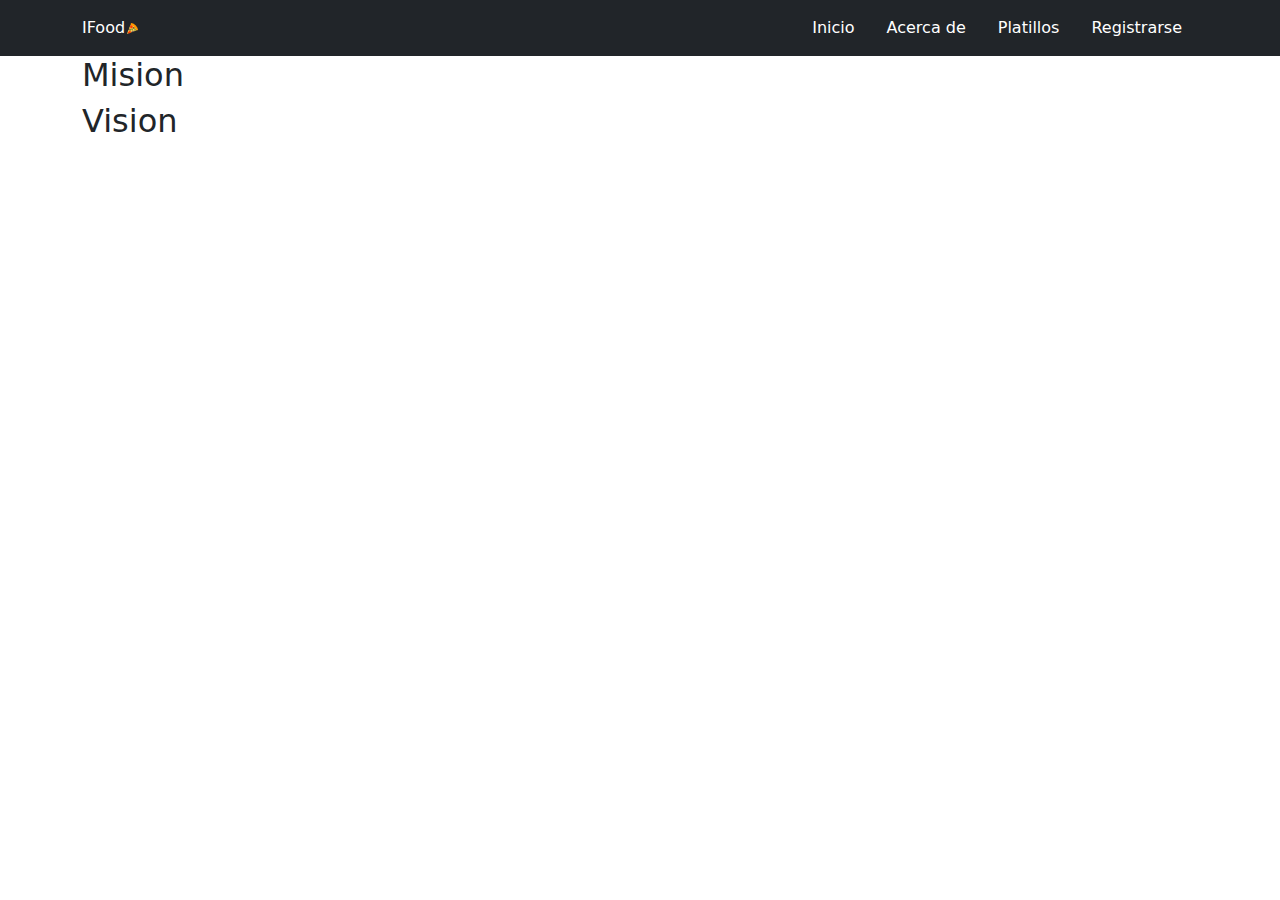
==== pages/about.html @ a33847a7 "Create Home page" ====
<!DOCTYPE html>
<html lang="en">
<head>
    <meta charset="UTF-8">
    <meta http-equiv="X-UA-Compatible" content="IE=edge">
    <meta name="viewport" content="width=device-width, initial-scale=1.0">
    <title>IFood</title>
    <link rel="stylesheet" href="../CSS/styles.css">
    <link rel="icon" href="../Images/pizza-icon.png">
</head>
<body>
    <nav class="navbar bg-dark sticky-top">
        <div class="container">
            <a class="nav-link link-secondary p-0" href="#">IFood<img width="15" height="15"
                    src="../Images/pizza-icon.png"> </a>
            <ul class="nav justify-content-end">
                <li><a href="../index.html" class="nav-link link-secondary">Inicio</a></li>
                <li><a class="nav-link link-secondary" href="#">Acerca de</a></li>
                <li><a class="nav-link link-secondary" href="#photos">Platillos</a></li>
                <li><a class="nav-link link-secondary" href="#sign-up">Registrarse</a></li>
            </ul>
        </div>
    </nav>
    <main>
        <section>
            <div class="container">
                <h2>Mision</h2>
            </div>
            <div class="container">
                <h2>Vision</h2>
            </div>
        </section>
    </main>
    <footer>
        <div class="footer-container">
        
        </div>
    </footer>
</body>
</html>
---- CSS/styles.css ----
@charset "UTF-8";
:root {
  --bs-blue: #0d6efd;
  --bs-white: #fff;
  --bs-gray: #6c757d;
  --bs-gray-dark: #343a40;
  --bs-gray-100: #f8f9fa;
  --bs-gray-200: #e9ecef;
  --bs-gray-300: #dee2e6;
  --bs-gray-400: #ced4da;
  --bs-gray-500: #adb5bd;
  --bs-gray-600: #6c757d;
  --bs-gray-700: #495057;
  --bs-gray-800: #343a40;
  --bs-gray-900: #212529;
  --bs-primary: #0d6efd;
  --bs-secondary: #6c757d;
  --bs-light: #f8f9fa;
  --bs-dark: #212529;
  --bs-primary-rgb: 13, 110, 253;
  --bs-secondary-rgb: 108, 117, 125;
  --bs-light-rgb: 248, 249, 250;
  --bs-dark-rgb: 33, 37, 41;
  --bs-white-rgb: 255, 255, 255;
  --bs-black-rgb: 0, 0, 0;
  --bs-body-rgb: 33, 37, 41;
  --bs-font-sans-serif: system-ui, -apple-system, "Segoe UI", Roboto, "Helvetica Neue", Arial, "Noto Sans", "Liberation Sans", sans-serif, "Apple Color Emoji", "Segoe UI Emoji", "Segoe UI Symbol", "Noto Color Emoji";
  --bs-font-monospace: SFMono-Regular, Menlo, Monaco, Consolas, "Liberation Mono", "Courier New", monospace;
  --bs-gradient: linear-gradient(180deg, rgba(255, 255, 255, 0.15), rgba(255, 255, 255, 0));
  --bs-body-font-family: var(--bs-font-sans-serif);
  --bs-body-font-size: 1rem;
  --bs-body-font-weight: 400;
  --bs-body-line-height: 1.5;
  --bs-body-color: #212529;
  --bs-body-bg: #fff;
}

*,
*::before,
*::after {
  box-sizing: border-box;
}

@media (prefers-reduced-motion: no-preference) {
  :root {
    scroll-behavior: smooth;
  }
}


body {
  margin: 0;
  font-family: var(--bs-body-font-family);
  font-size: var(--bs-body-font-size);
  font-weight: var(--bs-body-font-weight);
  line-height: var(--bs-body-line-height);
  color: var(--bs-body-color);
  text-align: var(--bs-body-text-align);
  background-color: var(--bs-body-bg);
  -webkit-text-size-adjust: 100%;
  -webkit-tap-highlight-color: rgba(0, 0, 0, 0);
}

hr {
  margin: 1rem 0;
  color: inherit;
  background-color: currentColor;
  border: 0;
  opacity: 0.25;
}

h2, .h2, h1, .h1 {
  margin-top: 0;
  margin-bottom: 0.5rem;
  font-weight: 500;
  line-height: 1.2;
}

h1, .h1 {
  font-size: calc(1.375rem + 1.5vw);
}
@media (min-width: 1200px) {
  h1, .h1 {
    font-size: 2.5rem;
  }
}

h2, .h2 {
  font-size: calc(1.325rem + 0.9vw);
}
@media (min-width: 1200px) {
  h2, .h2 {
    font-size: 2rem;
  }
}

p {
  margin-top: 0;
  margin-bottom: 1rem;
}

ol,
ul {
  padding-left: 2rem;
}

ol,
ul,
dl {
  margin-top: 0;
  margin-bottom: 1rem;
}

blockquote {
  margin: 0 0 1rem;
}

a {
  color: #0d6efd;
  text-decoration: underline;
}
a:hover {
  color: #0a58ca;
}

a:not([href]):not([class]), a:not([href]):not([class]):hover {
  color: inherit;
  text-decoration: none;
}

img,
svg {
  vertical-align: middle;
}

caption {
  padding-top: 0.5rem;
  padding-bottom: 0.5rem;
  color: #6c757d;
  text-align: left;
}

button {
  border-radius: 0;
}

button:focus:not(:focus-visible) {
  outline: 0;
}

input,
button,
select,
optgroup,
textarea {
  margin: 0;
  font-family: inherit;
  font-size: inherit;
  line-height: inherit;
}

button,
select {
  text-transform: none;
}


/*! 3 CLASSES*/
/*! 3.1 CLASSES NAV
navbar bg-dark sticky-top
container
nav-link link-secondary p-0
nav justify-content-end
*/

.navbar {
  position: relative;
  display: flex;
  flex-wrap: wrap;
  align-items: center;
  justify-content: space-between;
  padding-top: 0.5rem;
  padding-bottom: 0.5rem;
}
.navbar > .container {
  display: flex;
  flex-wrap: inherit;
  align-items: center;
  justify-content: space-between;
}

.navbar-nav .nav-link {
  padding-right: 0;
  padding-left: 0;
}

.bg-dark {
  --bs-bg-opacity: 1;
  background-color: rgba(var(--bs-dark-rgb), var(--bs-bg-opacity)) !important;
}

.sticky-top {
  position: -webkit-sticky;
  position: sticky;
  top: 0;
  z-index: 1020;
}

.container,
.container-fluid {
  width: 100%;
  padding-right: var(--bs-gutter-x, 0.75rem);
  padding-left: var(--bs-gutter-x, 0.75rem);
  margin-right: auto;
  margin-left: auto;
}

@media (min-width: 576px) {
  .container {
    max-width: 540px;
  }
}
@media (min-width: 768px) {
  .container {
    max-width: 720px;
  }
}
@media (min-width: 992px) {
  .container {
    max-width: 960px;
  }
}
@media (min-width: 1200px) {
  .container {
    max-width: 1140px;
  }
}
@media (min-width: 1400px) {
  .container {
    max-width: 1320px;
  }
}

.nav-link {
  display: block;
  padding: 0.5rem 1rem;
  color: #0d6efd;
  text-decoration: none;
  transition: color 0.15s ease-in-out, background-color 0.15s ease-in-out, border-color 0.15s ease-in-out;
}
@media (prefers-reduced-motion: reduce) {
  .nav-link {
    transition: none;
  }
}
.nav-link:hover, .nav-link:focus {
  color: #0a58ca;
}

.link-secondary {
  color: #fff;
}
.link-secondary:hover, .link-secondary:focus {
  color: #565e64;
}

.nav {
  display: flex;
  flex-wrap: wrap;
  padding-left: 0;
  margin-bottom: 0;
  list-style: none;
}

.justify-content-end {
  justify-content: flex-end !important;
}

.p-0 {
  padding: 0 !important;
}

.text-white {
  --bs-text-opacity: 1;
  color: rgba(var(--bs-white-rgb), var(--bs-text-opacity)) !important;
}

.pb-5 {
  padding-bottom: 3rem !important;
}

.pt-3 {
  padding-top: 1rem !important;
}

.row {
  --bs-gutter-x: 1.5rem;
  --bs-gutter-y: 0;
  display: flex;
  flex-wrap: wrap;
  margin-top: calc(var(--bs-gutter-y) * -1);
  margin-right: calc(var(--bs-gutter-x) * -.5);
  margin-left: calc(var(--bs-gutter-x) * -.5);
}
.row > * {
  flex-shrink: 0;
  width: 100%;
  max-width: 100%;
  padding-right: calc(var(--bs-gutter-x) * .5);
  padding-left: calc(var(--bs-gutter-x) * .5);
  margin-top: var(--bs-gutter-y);
}

.flex-lg-row-reverse {
  flex-direction: row-reverse !important;
}

.align-items-center {
  align-items: center !important;
}

.g-5,
.gx-5 {
  --bs-gutter-x: 3rem;
}

.g-5,
.gy-5 {
  --bs-gutter-y: 3rem;
}

@media (min-width: 992px) {
  .col-lg-7 {
    flex: 0 0 auto;
    width: 58.33333333%;
  }

  .col-lg-5 {
    flex: 0 0 auto;
    width: 41.66666667%;
  }

  .mx-lg-auto {
    margin-right: auto !important;
    margin-left: auto !important;
  }
}

.d-block {
  display: block !important;
}

.img-fluid {
  max-width: 100%;
  height: auto;
}

.display-5 {
  font-size: calc(1.425rem + 2.1vw);
  font-weight: 300;
  line-height: 1.2;
}
@media (min-width: 1200px) {
  .display-5 {
    font-size: 3rem;
  }
}

.fw-bold {
  font-weight: 700 !important;
}

.lead {
  font-size: 1.25rem;
  font-weight: 300;
}

.d-grid {
  display: grid !important;
}

.gap-2 {
  gap: 0.5rem !important;
}

@media (min-width: 768px) {
  .d-md-flex {
    display: flex !important;
  }

  .justify-content-md-start {
    justify-content: flex-start !important;
  }

  .me-md-2 {
    margin-right: 0.5rem !important;
  }

}

.btn {
  display: inline-block;
  font-weight: 400;
  line-height: 1.5;
  color: #212529;
  text-align: center;
  text-decoration: none;
  vertical-align: middle;
  cursor: pointer;
  -webkit-user-select: none;
  -moz-user-select: none;
  user-select: none;
  background-color: transparent;
  border: 1px solid transparent;
  padding: 0.375rem 0.75rem;
  font-size: 1rem;
  border-radius: 0.25rem;
  transition: color 0.15s ease-in-out, background-color 0.15s ease-in-out, border-color 0.15s ease-in-out, box-shadow 0.15s ease-in-out;
}
@media (prefers-reduced-motion: reduce) {
  .btn {
    transition: none;
  }
}
.btn:hover {
  color: #212529;
}

.btn-primary {
  color: #fff;
  background-color: #0d6efd;
  border-color: #0d6efd;
}
.btn-primary:hover {
  color: #fff;
  background-color: #0b5ed7;
  border-color: #0a58ca;
}

.btn-lg, .btn-group-lg > .btn {
  padding: 0.5rem 1rem;
  font-size: 1.25rem;
  border-radius: 0.3rem;
}

.btn-lg + .dropdown-toggle-split, .btn-group-lg > .btn + .dropdown-toggle-split {
  padding-right: 0.75rem;
  padding-left: 0.75rem;
}

.px-5 {
  padding-right: 3rem !important;
  padding-left: 3rem !important;
}



/*
    Photos
*/

.text-center {
  text-align: center !important;
}

.pt-3 {
  padding-top: 1rem !important;
}

.pb-5 {
  padding-bottom: 3rem !important;
}

.mb-5 {
  margin-bottom: 3rem !important;
}

.mx-5 {
  margin-right: 3rem !important;
  margin-left: 3rem !important;
}

.pb-2 {
  padding-bottom: 0.5rem !important;
}

.border-bottom {
  border-bottom: 1px solid #dee2e6 !important;
}

.d-flex {
  display: flex !important;
}

.justify-content-center {
  justify-content: center !important;
}

.pt-5 {
  padding-top: 3rem !important;
}

.px-4 {
  padding-right: 1.5rem !important;
  padding-left: 1.5rem !important;
}

.pt-2 {
  padding-top: 0.5rem !important;
}

@media (min-width: 992px) {
  .col-lg-3 {
    flex: 0 0 auto;
    width: 25%;
  }
}


/*
 Frase
*/

.bg-light {
  --bs-bg-opacity: 1;
  background-color: rgba(var(--bs-light-rgb), var(--bs-bg-opacity)) !important;
}

.p-5 {
  padding: 3rem !important;
}

.blockquote {
  margin-bottom: 1rem;
  font-size: 1.25rem;
}
.blockquote > :last-child {
  margin-bottom: 0;
}

.blockquote-footer {
  margin-top: -1rem;
  margin-bottom: 1rem;
  font-size: 0.875em;
  color: #6c757d;
}
.blockquote-footer::before {
  content: "— ";
}

.my-2 {
  margin-top: 0.5rem !important;
  margin-bottom: 0.5rem !important;
}

.fs-2 {
  font-size: calc(1.325rem + 0.9vw) !important;
}

@media (min-width: 1200px) {
  .fs-2 {
    font-size: 2rem !important;
  }
}

/* Sign Up
*/

.py-5 {
  padding-top: 3rem !important;
  padding-bottom: 3rem !important;
}

.my-5 {
  margin-top: 3rem !important;
  margin-bottom: 3rem !important;
}

.bg-primary {
  --bs-bg-opacity: 1;
  background-color: rgba(var(--bs-primary-rgb), var(--bs-bg-opacity)) !important;
}

.rounded-3 {
  border-radius: 0.3rem !important;
}

.row-cols-auto > * {
  flex: 0 0 auto;
  width: auto;
}

@media (min-width: 768px) {
  .col-md-1 {
    flex: 0 0 auto;
    width: 8.33333333%;
  }

  .col-md-7 {
    flex: 0 0 auto;
    width: 58.33333333%;
  }

  .col-md-4 {
    flex: 0 0 auto;
    width: 33.33333333%;
  }
}

.fs-4 {
  font-size: calc(1.275rem + 0.3vw) !important;
}

@media (min-width: 1200px) {

  .fs-4 {
    font-size: 1.5rem !important;
  }
}

.align-self-center {
  align-self: center !important;
}

.btn-outline-light {
  color: #f8f9fa;
  border-color: #f8f9fa;
}
.btn-outline-light:hover {
  color: #000;
  background-color: #f8f9fa;
  border-color: #f8f9fa;
}

/* Footer
*/

.py-3 {
  padding-top: 1rem !important;
  padding-bottom: 1rem !important;
}

.text-muted {
  --bs-text-opacity: 1;
  color: #fff!important;
}

.m-0 {
  margin: 0 !important;
}
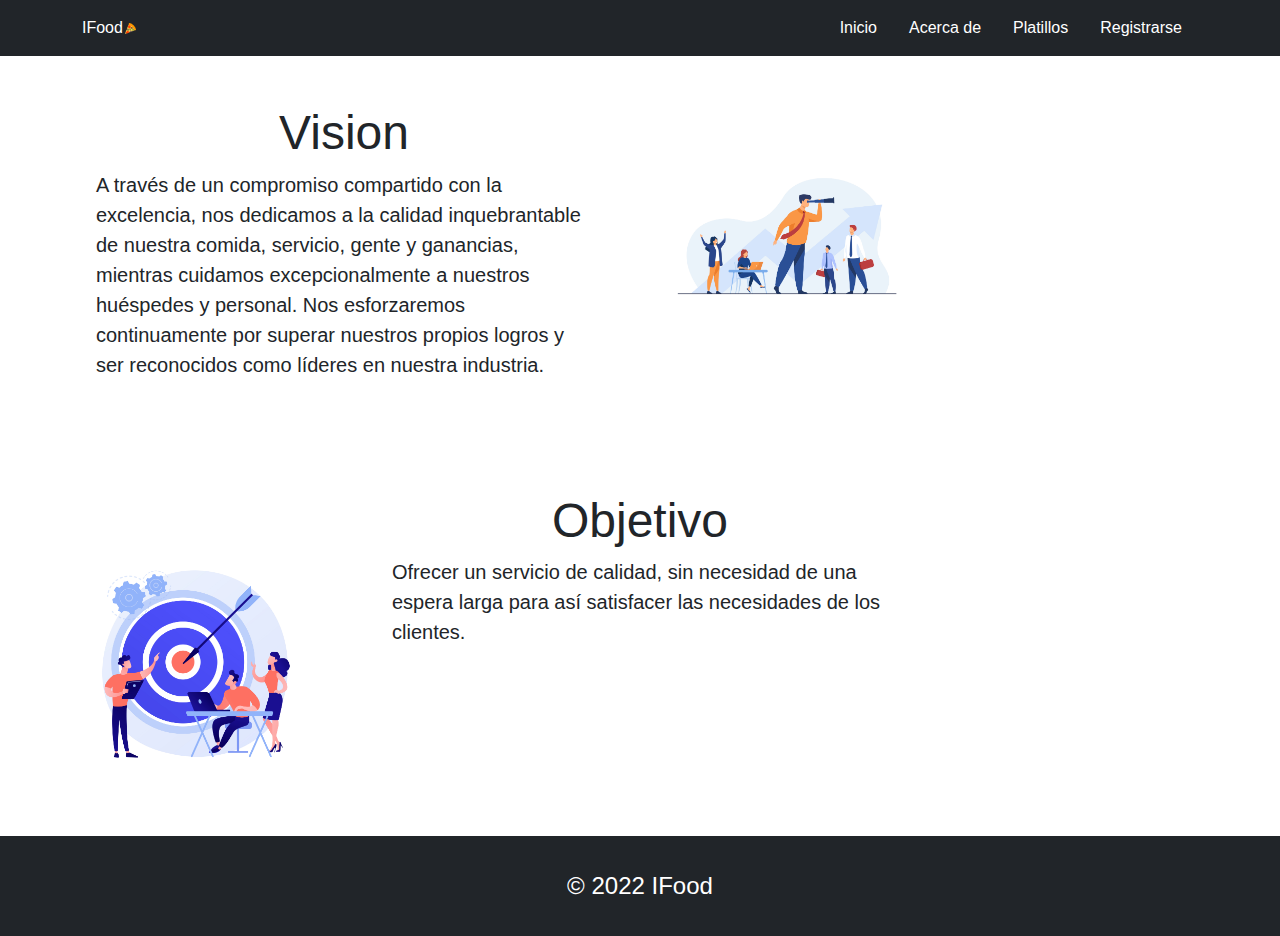
==== commit 0dc81e66: "Add some elements within the body of the about page" ====
--- a/pages/about.html
+++ b/pages/about.html
@@ -1,5 +1,6 @@
 <!DOCTYPE html>
 <html lang="en">
+
 <head>
     <meta charset="UTF-8">
     <meta http-equiv="X-UA-Compatible" content="IE=edge">
@@ -8,10 +9,12 @@
     <link rel="stylesheet" href="../CSS/styles.css">
     <link rel="icon" href="../Images/pizza-icon.png">
 </head>
+
 <body>
+
     <nav class="navbar bg-dark sticky-top">
         <div class="container">
-            <a class="nav-link link-secondary p-0" href="#">IFood<img width="15" height="15"
+            <a class="nav-link link-secondary p-0" href="../index.html">IFood<img width="15" height="15"
                     src="../Images/pizza-icon.png"> </a>
             <ul class="nav justify-content-end">
                 <li><a href="../index.html" class="nav-link link-secondary">Inicio</a></li>
@@ -21,20 +24,50 @@
             </ul>
         </div>
     </nav>
+
     <main>
         <section>
+            <div class="container2 p-5">
+                <div class="ct-objectives">
+                    <h2 class="mision text-center display-5">Vision</h2>
+                    <p class="lead">A través de un compromiso compartido con la excelencia, nos dedicamos a la calidad inquebrantable
+                        de nuestra comida, servicio, gente y ganancias, mientras cuidamos excepcionalmente a nuestros
+                        huéspedes y personal. Nos esforzaremos continuamente por superar nuestros propios logros y ser
+                        reconocidos como líderes en nuestra industria.</p>
+                </div>
+
+                <div class="pt-5 px-4 col-lg-3">
+                    <img src="../Images/vision.jpg" class="rounded-3 img-fluid" alt="Visión del negocio">
+                </div>
+              
+            </div>
+            <div class="container2 p-5">
+
+                <div class="pt-5 px-4 col-lg-3">
+                    <img src="../Images/Mision.jpg" class="rounded-3 img-fluid" alt="Misión del negocio">
+                </div>
+
+                <div class="ct-objectives">
+                    <h2 class="mision text-center display-5">Objetivo</h2>
+                    <div class="body-ct-objective">
+                        <p class="lead">Ofrecer un servicio de calidad,
+                            sin necesidad de una espera larga para así satisfacer las necesidades de los
+                            clientes.</p>
+                    </div>
+                </div>
+              
+            </div>
+        </section>
+        <section>
             <div class="container">
-                <h2>Mision</h2>
-            </div>
-            <div class="container">
-                <h2>Vision</h2>
+                
             </div>
         </section>
     </main>
-    <footer>
-        <div class="footer-container">
-        
-        </div>
+
+    <footer class="bg-dark py-3">
+        <p class="text-center text-muted py-3 m-0 fs-4">&copy; 2022 IFood</p>
     </footer>
 </body>
+
 </html>--- a/CSS/styles.css
+++ b/CSS/styles.css
@@ -1,40 +1,3 @@
-@charset "UTF-8";
-:root {
-  --bs-blue: #0d6efd;
-  --bs-white: #fff;
-  --bs-gray: #6c757d;
-  --bs-gray-dark: #343a40;
-  --bs-gray-100: #f8f9fa;
-  --bs-gray-200: #e9ecef;
-  --bs-gray-300: #dee2e6;
-  --bs-gray-400: #ced4da;
-  --bs-gray-500: #adb5bd;
-  --bs-gray-600: #6c757d;
-  --bs-gray-700: #495057;
-  --bs-gray-800: #343a40;
-  --bs-gray-900: #212529;
-  --bs-primary: #0d6efd;
-  --bs-secondary: #6c757d;
-  --bs-light: #f8f9fa;
-  --bs-dark: #212529;
-  --bs-primary-rgb: 13, 110, 253;
-  --bs-secondary-rgb: 108, 117, 125;
-  --bs-light-rgb: 248, 249, 250;
-  --bs-dark-rgb: 33, 37, 41;
-  --bs-white-rgb: 255, 255, 255;
-  --bs-black-rgb: 0, 0, 0;
-  --bs-body-rgb: 33, 37, 41;
-  --bs-font-sans-serif: system-ui, -apple-system, "Segoe UI", Roboto, "Helvetica Neue", Arial, "Noto Sans", "Liberation Sans", sans-serif, "Apple Color Emoji", "Segoe UI Emoji", "Segoe UI Symbol", "Noto Color Emoji";
-  --bs-font-monospace: SFMono-Regular, Menlo, Monaco, Consolas, "Liberation Mono", "Courier New", monospace;
-  --bs-gradient: linear-gradient(180deg, rgba(255, 255, 255, 0.15), rgba(255, 255, 255, 0));
-  --bs-body-font-family: var(--bs-font-sans-serif);
-  --bs-body-font-size: 1rem;
-  --bs-body-font-weight: 400;
-  --bs-body-line-height: 1.5;
-  --bs-body-color: #212529;
-  --bs-body-bg: #fff;
-}
-
 *,
 *::before,
 *::after {
@@ -50,13 +13,12 @@
 
 body {
   margin: 0;
-  font-family: var(--bs-body-font-family);
-  font-size: var(--bs-body-font-size);
-  font-weight: var(--bs-body-font-weight);
-  line-height: var(--bs-body-line-height);
-  color: var(--bs-body-color);
-  text-align: var(--bs-body-text-align);
-  background-color: var(--bs-body-bg);
+  font-family:"Segoe UI", Roboto, "Helvetica Neue", Arial, "Noto Sans", "Liberation Sans", sans-serif, "Apple Color Emoji", "Segoe UI Emoji", "Segoe UI Symbol", "Noto Color Emoji";
+  font-size: 1rem;
+  font-weight: 400;
+  line-height: 1.5;
+  color: #212529;
+  background-color: #fff;
   -webkit-text-size-adjust: 100%;
   -webkit-tap-highlight-color: rgba(0, 0, 0, 0);
 }
@@ -121,11 +83,6 @@
 }
 a:hover {
   color: #0a58ca;
-}
-
-a:not([href]):not([class]), a:not([href]):not([class]):hover {
-  color: inherit;
-  text-decoration: none;
 }
 
 img,
@@ -165,13 +122,8 @@
 }
 
 
-/*! 3 CLASSES*/
-/*! 3.1 CLASSES NAV
-navbar bg-dark sticky-top
-container
-nav-link link-secondary p-0
-nav justify-content-end
-*/
+/* NAV*/
+
 
 .navbar {
   position: relative;
@@ -182,7 +134,7 @@
   padding-top: 0.5rem;
   padding-bottom: 0.5rem;
 }
-.navbar > .container {
+.navbar .container {
   display: flex;
   flex-wrap: inherit;
   align-items: center;
@@ -195,8 +147,7 @@
 }
 
 .bg-dark {
-  --bs-bg-opacity: 1;
-  background-color: rgba(var(--bs-dark-rgb), var(--bs-bg-opacity)) !important;
+  background-color: rgba(33,37,41,1) !important;
 }
 
 .sticky-top {
@@ -209,8 +160,8 @@
 .container,
 .container-fluid {
   width: 100%;
-  padding-right: var(--bs-gutter-x, 0.75rem);
-  padding-left: var(--bs-gutter-x, 0.75rem);
+  padding-right: 0.75rem;
+  padding-left: 0.75rem;
   margin-right: auto;
   margin-left: auto;
 }
@@ -246,13 +197,8 @@
   padding: 0.5rem 1rem;
   color: #0d6efd;
   text-decoration: none;
-  transition: color 0.15s ease-in-out, background-color 0.15s ease-in-out, border-color 0.15s ease-in-out;
-}
-@media (prefers-reduced-motion: reduce) {
-  .nav-link {
-    transition: none;
-  }
-}
+}
+
 .nav-link:hover, .nav-link:focus {
   color: #0a58ca;
 }
@@ -282,7 +228,7 @@
 
 .text-white {
   --bs-text-opacity: 1;
-  color: rgba(var(--bs-white-rgb), var(--bs-text-opacity)) !important;
+   color: rgba(255,255,255,1) !important;
 }
 
 .pb-5 {
@@ -298,17 +244,18 @@
   --bs-gutter-y: 0;
   display: flex;
   flex-wrap: wrap;
-  margin-top: calc(var(--bs-gutter-y) * -1);
-  margin-right: calc(var(--bs-gutter-x) * -.5);
-  margin-left: calc(var(--bs-gutter-x) * -.5);
-}
+  margin-top: 0;
+  margin-right: -0.75rem;
+  margin-left: -0.75rem;
+}
+
 .row > * {
   flex-shrink: 0;
   width: 100%;
   max-width: 100%;
-  padding-right: calc(var(--bs-gutter-x) * .5);
-  padding-left: calc(var(--bs-gutter-x) * .5);
-  margin-top: var(--bs-gutter-y);
+  padding-right: 1.5rem;
+  padding-left: 1.5rem;
+  margin-top: 3rem;
 }
 
 .flex-lg-row-reverse {
@@ -319,15 +266,6 @@
   align-items: center !important;
 }
 
-.g-5,
-.gx-5 {
-  --bs-gutter-x: 3rem;
-}
-
-.g-5,
-.gy-5 {
-  --bs-gutter-y: 3rem;
-}
 
 @media (min-width: 992px) {
   .col-lg-7 {
@@ -415,13 +353,8 @@
   padding: 0.375rem 0.75rem;
   font-size: 1rem;
   border-radius: 0.25rem;
-  transition: color 0.15s ease-in-out, background-color 0.15s ease-in-out, border-color 0.15s ease-in-out, box-shadow 0.15s ease-in-out;
-}
-@media (prefers-reduced-motion: reduce) {
-  .btn {
-    transition: none;
-  }
-}
+}
+
 .btn:hover {
   color: #212529;
 }
@@ -521,9 +454,13 @@
  Frase
 */
 
+.bg-light > h2{
+  color:#0d6efd;
+  font-size: calc(1.425rem + 2.1vw);
+}
+
 .bg-light {
-  --bs-bg-opacity: 1;
-  background-color: rgba(var(--bs-light-rgb), var(--bs-bg-opacity)) !important;
+  background-color: rgba(248,249,250, 1) !important;
 }
 
 .p-5 {
@@ -577,8 +514,7 @@
 }
 
 .bg-primary {
-  --bs-bg-opacity: 1;
-  background-color: rgba(var(--bs-primary-rgb), var(--bs-bg-opacity)) !important;
+  background-color: rgba(13, 110, 253, 1) !important;
 }
 
 .rounded-3 {
@@ -641,10 +577,18 @@
 }
 
 .text-muted {
-  --bs-text-opacity: 1;
-  color: #fff!important;
+  color: rgba(255, 255, 255, 1)!important;
 }
 
 .m-0 {
   margin: 0 !important;
+}
+
+/* Body about */
+.container2{
+  display: flex;
+}
+.container2 .ct-objectives{
+  width: 50%;
+  padding: 0 3rem;
 }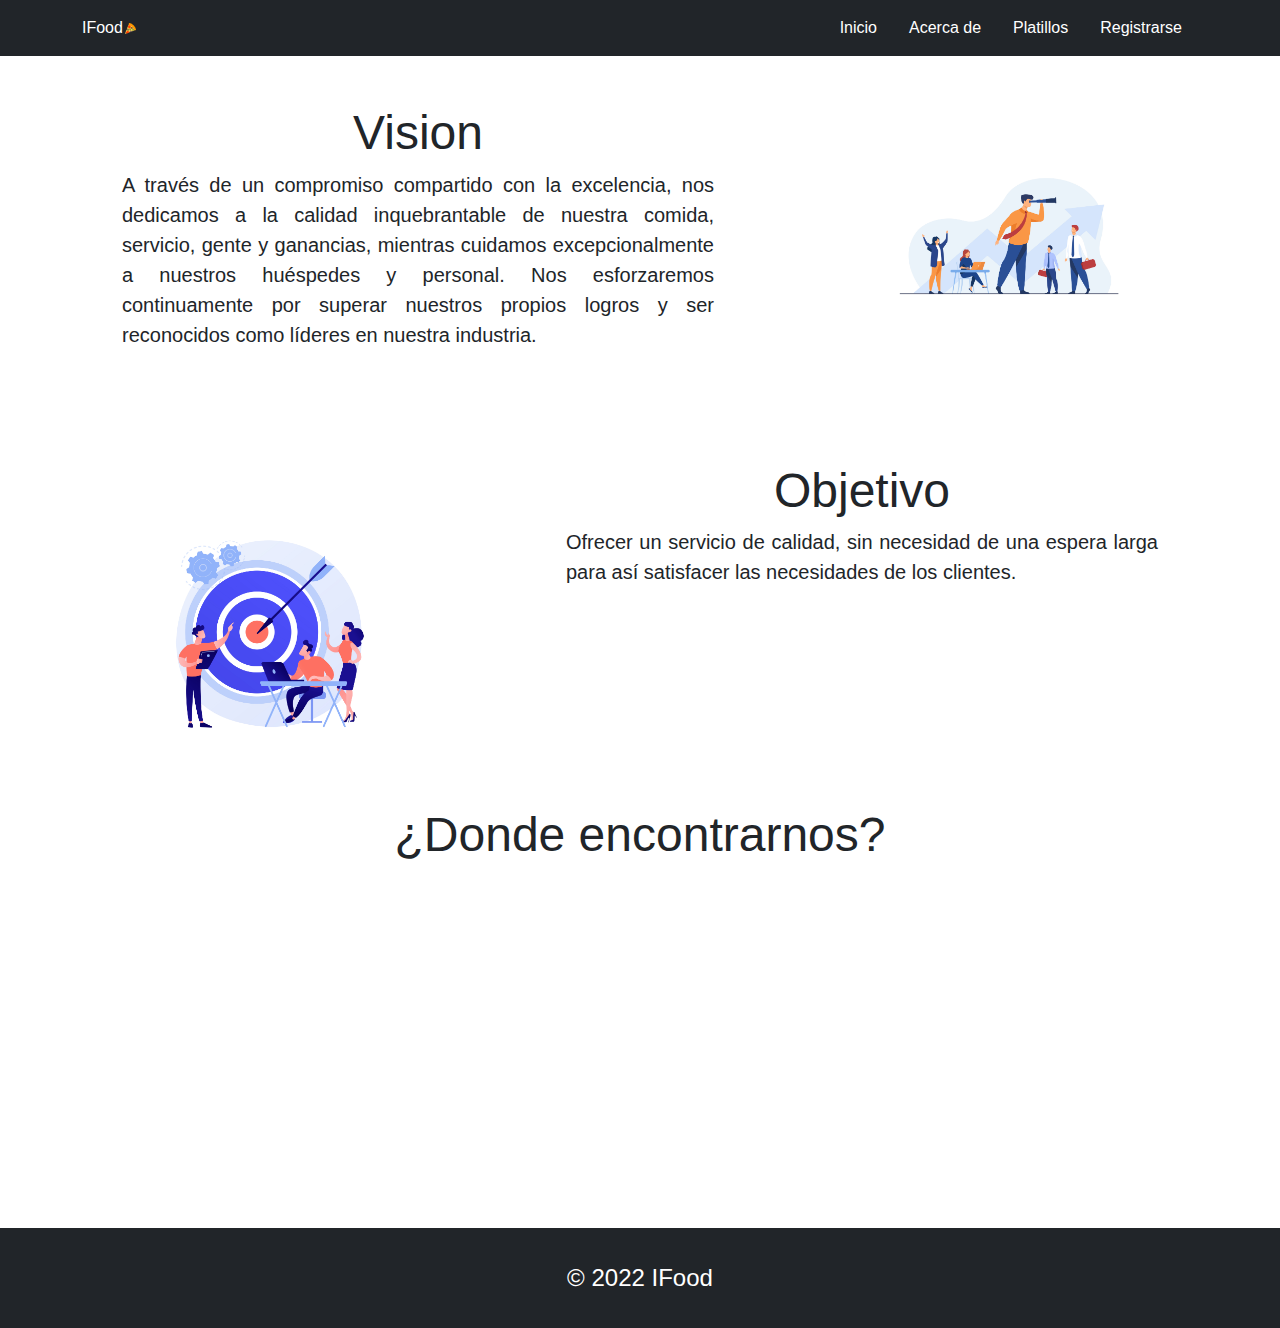
==== commit 8c11e62a: "Add some more elements to about page" ====
--- a/pages/about.html
+++ b/pages/about.html
@@ -30,16 +30,19 @@
             <div class="container2 p-5">
                 <div class="ct-objectives">
                     <h2 class="mision text-center display-5">Vision</h2>
-                    <p class="lead">A través de un compromiso compartido con la excelencia, nos dedicamos a la calidad inquebrantable
-                        de nuestra comida, servicio, gente y ganancias, mientras cuidamos excepcionalmente a nuestros
-                        huéspedes y personal. Nos esforzaremos continuamente por superar nuestros propios logros y ser
-                        reconocidos como líderes en nuestra industria.</p>
+                    <div class="body-ct-objective">
+                        <p class="lead">A través de un compromiso compartido con la excelencia, nos dedicamos a la calidad
+                            inquebrantable
+                            de nuestra comida, servicio, gente y ganancias, mientras cuidamos excepcionalmente a nuestros
+                            huéspedes y personal. Nos esforzaremos continuamente por superar nuestros propios logros y ser
+                            reconocidos como líderes en nuestra industria.</p>
+                    </div>
                 </div>
 
                 <div class="pt-5 px-4 col-lg-3">
                     <img src="../Images/vision.jpg" class="rounded-3 img-fluid" alt="Visión del negocio">
                 </div>
-              
+
             </div>
             <div class="container2 p-5">
 
@@ -55,12 +58,19 @@
                             clientes.</p>
                     </div>
                 </div>
-              
+
             </div>
         </section>
         <section>
             <div class="container">
-                
+
+                <div class="ubication">
+                    <h2 class="mision text-center display-5">¿Donde encontrarnos?</h2>
+                    <iframe
+                        src="https://www.google.com/maps/embed?pb=!1m18!1m12!1m3!1d3735.412835659057!2d-103.30883917013185!3d20.5711916647337!2m3!1f0!2f0!3f0!3m2!1i1024!2i768!4f13.1!3m3!1m2!1s0x842f4cd4108c7c2b%3A0x1afcadf4fab00999!2sP.%C2%BA%20de%20los%20Sauces%2C%20Minerales%2C%20Ermita%2C%2045693%20Las%20Pintitas%2C%20Jal.!5e0!3m2!1ses!2smx!4v1663258089169!5m2!1ses!2smx"
+                        width="450" height="350" style="border:0;" allowfullscreen="" loading="lazy"
+                        referrerpolicy="no-referrer-when-downgrade"></iframe>
+                </div>
             </div>
         </section>
     </main>
--- a/CSS/styles.css
+++ b/CSS/styles.css
@@ -240,8 +240,6 @@
 }
 
 .row {
-  --bs-gutter-x: 1.5rem;
-  --bs-gutter-y: 0;
   display: flex;
   flex-wrap: wrap;
   margin-top: 0;
@@ -587,8 +585,16 @@
 /* Body about */
 .container2{
   display: flex;
+  justify-content: space-around;
+  -webkit-text-size-adjust: 100%;
 }
 .container2 .ct-objectives{
-  width: 50%;
-  padding: 0 3rem;
-}+    width: 50%;
+}
+
+.container2 .ct-objectives .body-ct-objective{
+  text-align: justify;
+}
+.container .ubication{
+  text-align: center;
+}
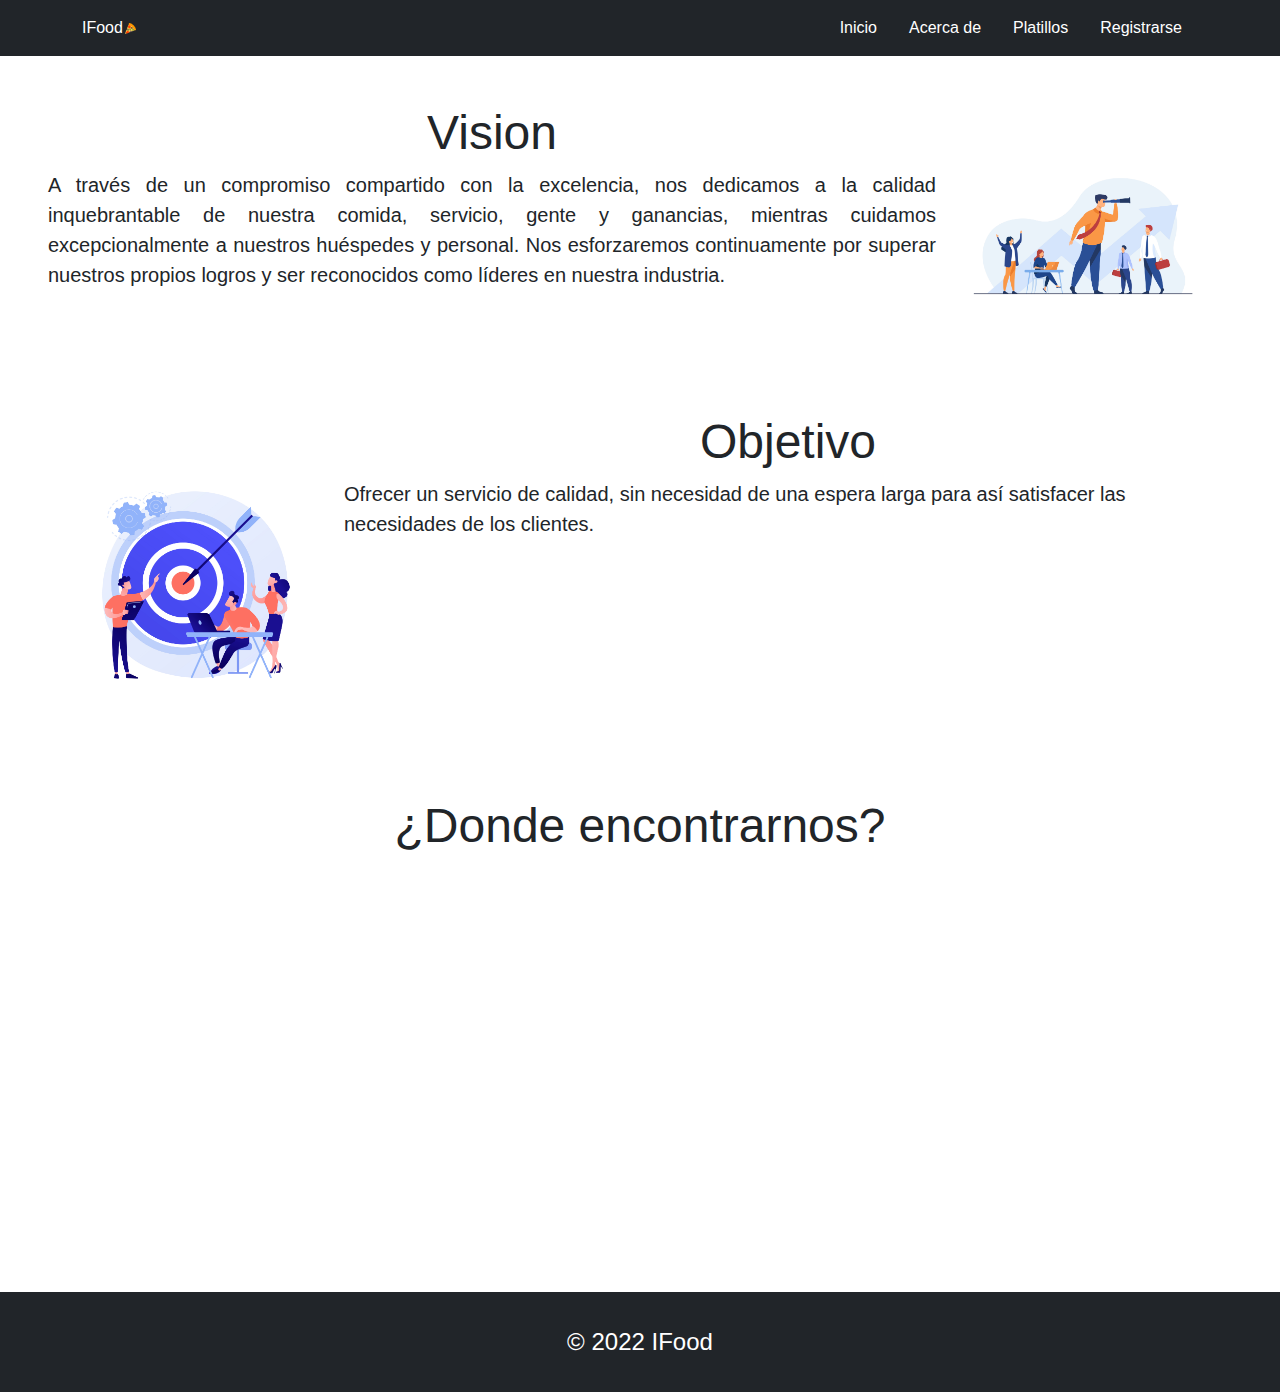
==== commit 60340c06: "Make the website responsive on mobiles" ====
--- a/pages/about.html
+++ b/pages/about.html
@@ -39,12 +39,12 @@
                     </div>
                 </div>
 
-                <div class="pt-5 px-4 col-lg-3">
+                <div class="images pt-5 px-4 col-lg-3">
                     <img src="../Images/vision.jpg" class="rounded-3 img-fluid" alt="Visión del negocio">
                 </div>
 
             </div>
-            <div class="container2 p-5">
+            <div class="container2-reverse p-5">
 
                 <div class="pt-5 px-4 col-lg-3">
                     <img src="../Images/Mision.jpg" class="rounded-3 img-fluid" alt="Misión del negocio">
@@ -62,13 +62,13 @@
             </div>
         </section>
         <section>
-            <div class="container">
+            <div class="container2">
 
                 <div class="ubication">
                     <h2 class="mision text-center display-5">¿Donde encontrarnos?</h2>
                     <iframe
                         src="https://www.google.com/maps/embed?pb=!1m18!1m12!1m3!1d3735.412835659057!2d-103.30883917013185!3d20.5711916647337!2m3!1f0!2f0!3f0!3m2!1i1024!2i768!4f13.1!3m3!1m2!1s0x842f4cd4108c7c2b%3A0x1afcadf4fab00999!2sP.%C2%BA%20de%20los%20Sauces%2C%20Minerales%2C%20Ermita%2C%2045693%20Las%20Pintitas%2C%20Jal.!5e0!3m2!1ses!2smx!4v1663258089169!5m2!1ses!2smx"
-                        width="450" height="350" style="border:0;" allowfullscreen="" loading="lazy"
+                        style="border:0;" allowfullscreen="" loading="lazy"
                         referrerpolicy="no-referrer-when-downgrade"></iframe>
                 </div>
             </div>
--- a/CSS/styles.css
+++ b/CSS/styles.css
@@ -469,19 +469,6 @@
   margin-bottom: 1rem;
   font-size: 1.25rem;
 }
-.blockquote > :last-child {
-  margin-bottom: 0;
-}
-
-.blockquote-footer {
-  margin-top: -1rem;
-  margin-bottom: 1rem;
-  font-size: 0.875em;
-  color: #6c757d;
-}
-.blockquote-footer::before {
-  content: "— ";
-}
 
 .my-2 {
   margin-top: 0.5rem !important;
@@ -583,18 +570,40 @@
 }
 
 /* Body about */
-.container2{
+.container2 , .container2-reverse{
   display: flex;
   justify-content: space-around;
   -webkit-text-size-adjust: 100%;
 }
 .container2 .ct-objectives{
-    width: 50%;
+   flex-grow: 2;
 }
 
 .container2 .ct-objectives .body-ct-objective{
   text-align: justify;
 }
-.container .ubication{
+.container2 .ubication{
   text-align: center;
-}
+  margin: 40px;
+}
+
+.container2 .ubication h2{
+  margin-bottom: 40px;
+}
+.container2 .ubication iframe{
+  width: 90%;
+  height: 350px;
+}
+@media (max-width: 400px) {
+  .container2 {
+    display: flex;
+    flex-direction: column;
+  }
+  .container2-reverse{
+    flex-flow: column-reverse;
+  }
+
+  .container2 .ubication .iframe {
+    width: 90%
+  }
+}
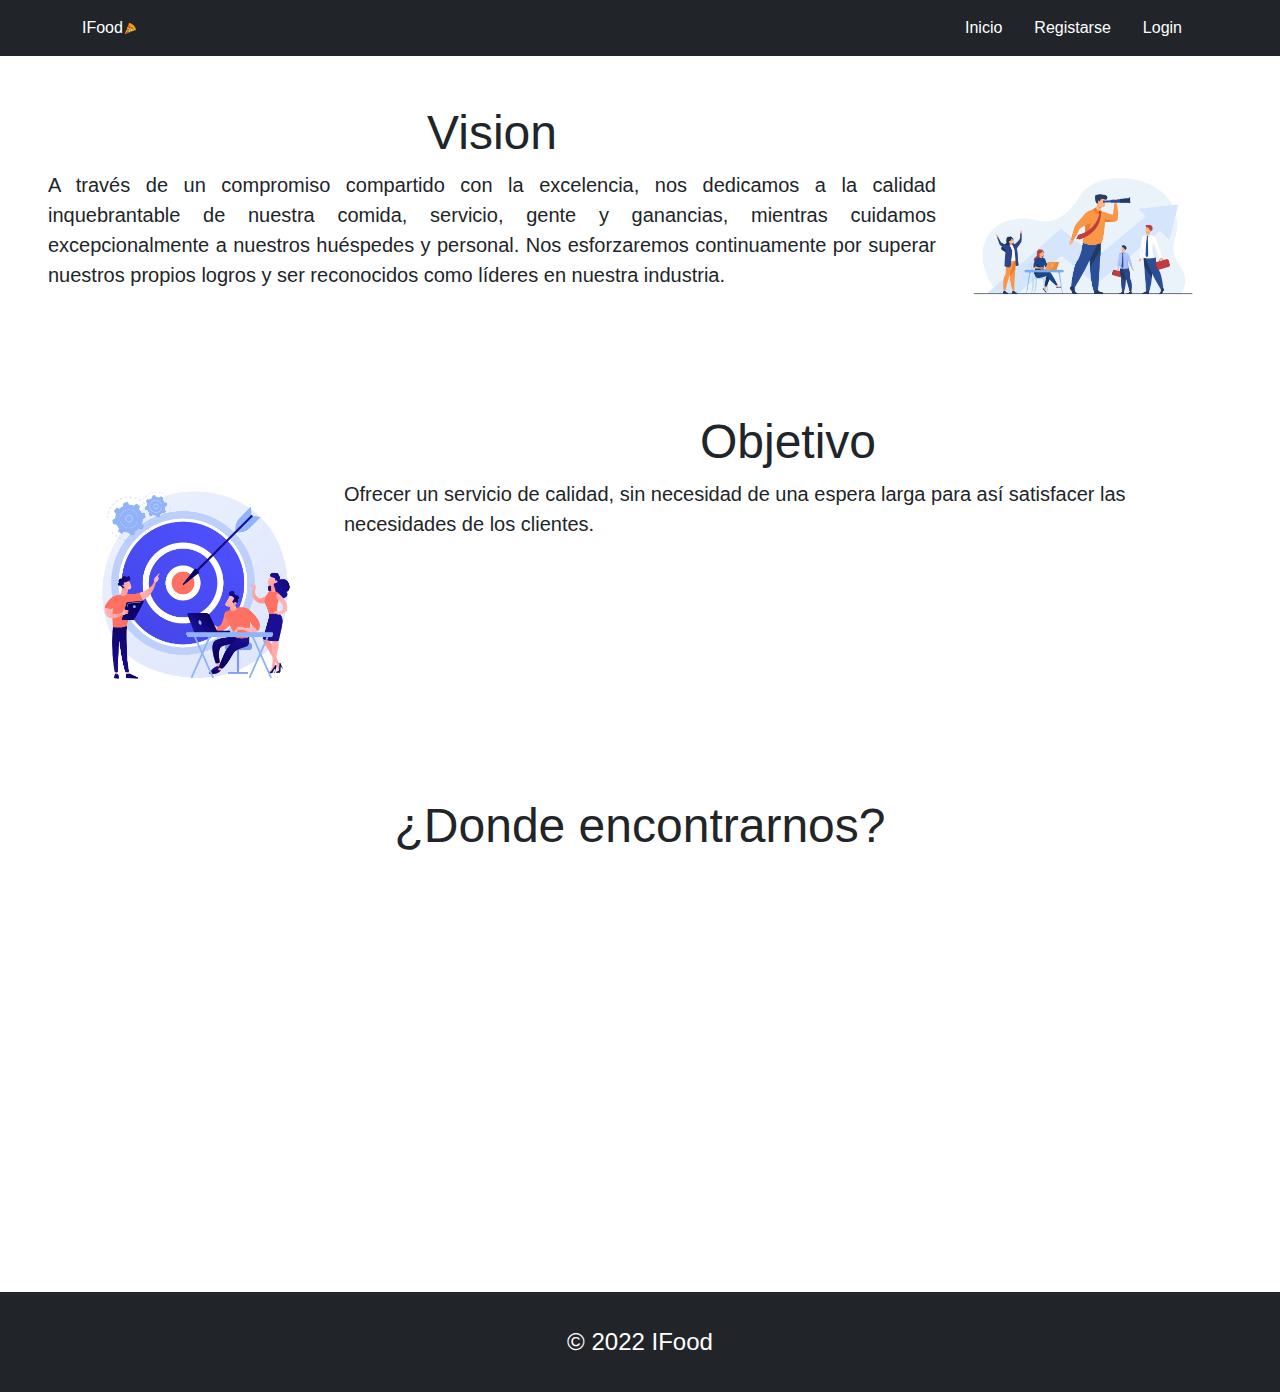
==== commit 00cf71ec: "Add some styles to Login and register" ====
--- a/pages/about.html
+++ b/pages/about.html
@@ -18,9 +18,8 @@
                     src="../Images/pizza-icon.png"> </a>
             <ul class="nav justify-content-end">
                 <li><a href="../index.html" class="nav-link link-secondary">Inicio</a></li>
-                <li><a class="nav-link link-secondary" href="#">Acerca de</a></li>
-                <li><a class="nav-link link-secondary" href="#photos">Platillos</a></li>
-                <li><a class="nav-link link-secondary" href="#sign-up">Registrarse</a></li>
+                <li><a class="nav-link link-secondary" href="../pages/register.html">Registarse</a></li>
+                <li><a class="nav-link link-secondary" href="../pages/login.html">Login</a></li>
             </ul>
         </div>
     </nav>
--- a/CSS/styles.css
+++ b/CSS/styles.css
@@ -607,3 +607,17 @@
     width: 90%
   }
 }
+
+@media (max-width: 800px) {
+  .container2 {
+    display: flex;
+    flex-direction: column;
+  }
+  .container2-reverse{
+    flex-flow: column-reverse;
+  }
+
+  .container2 .ubication .iframe {
+    width: 90%
+  }
+}
